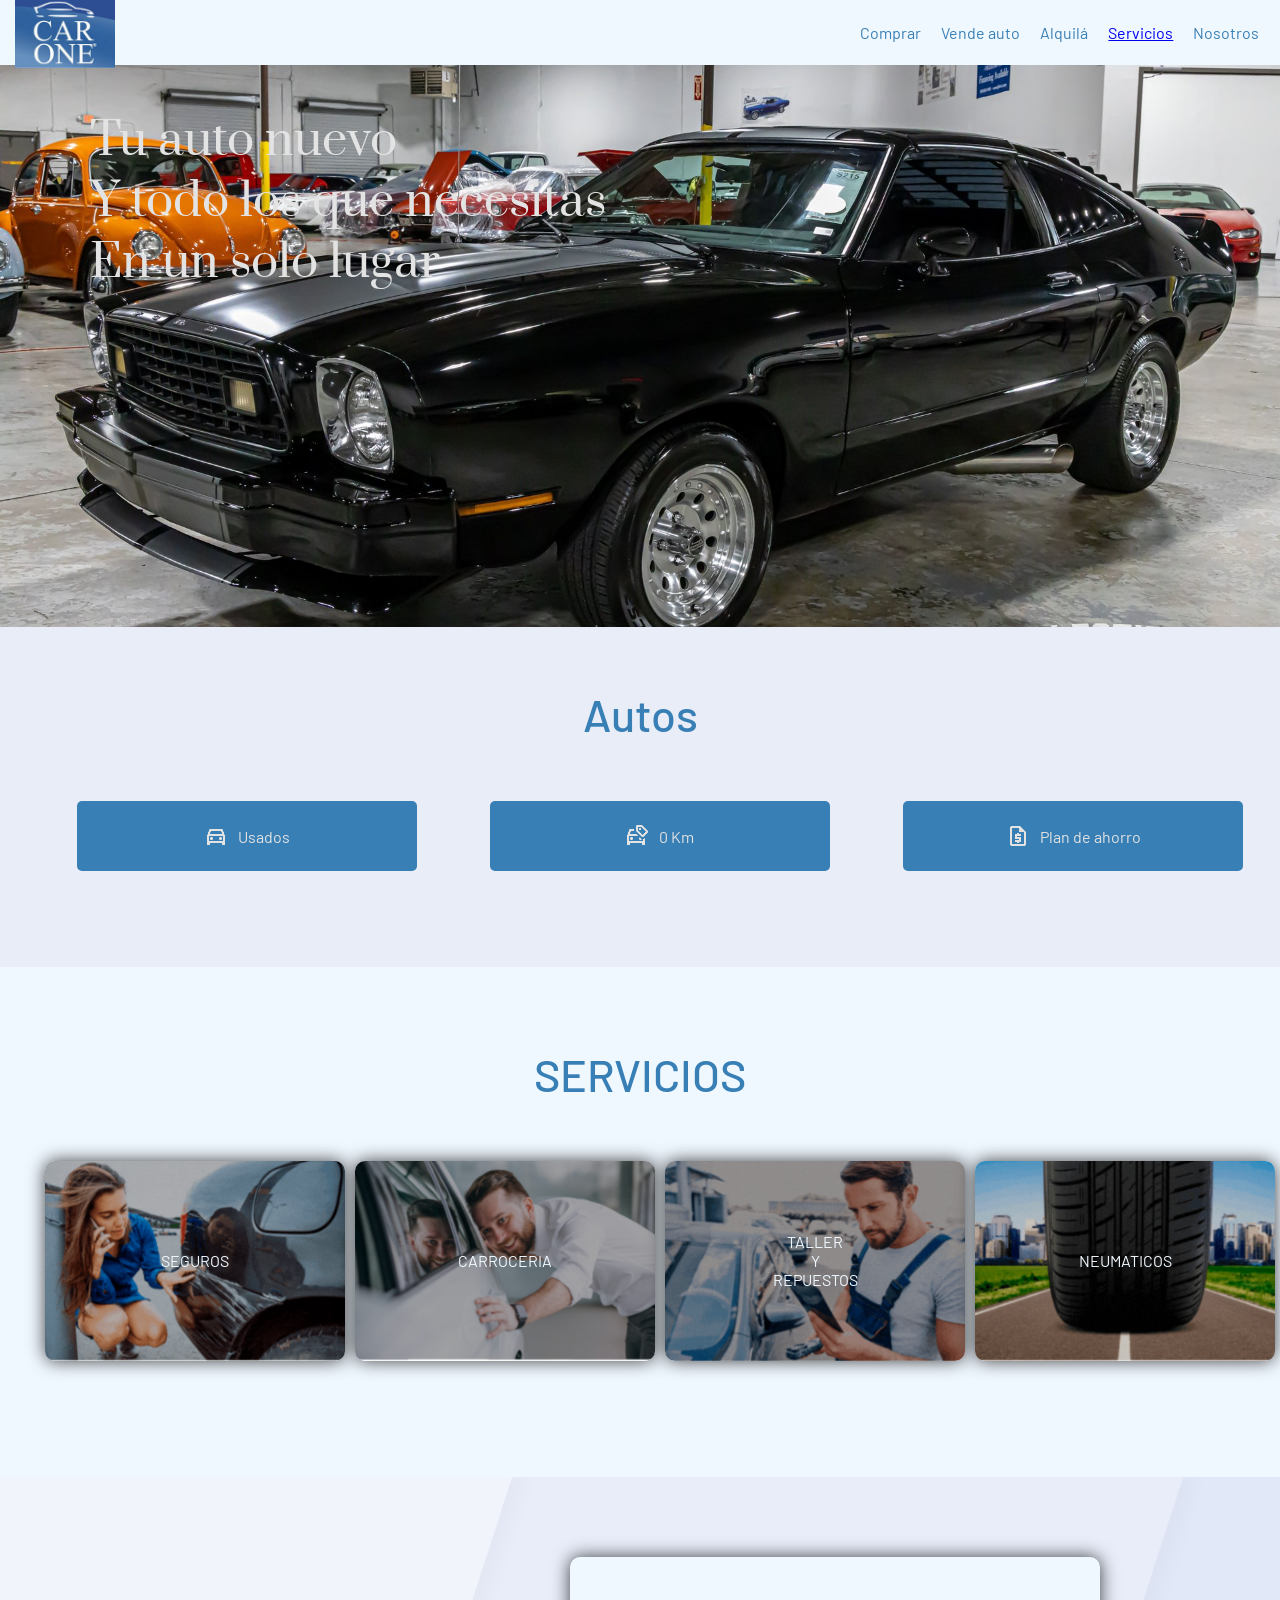
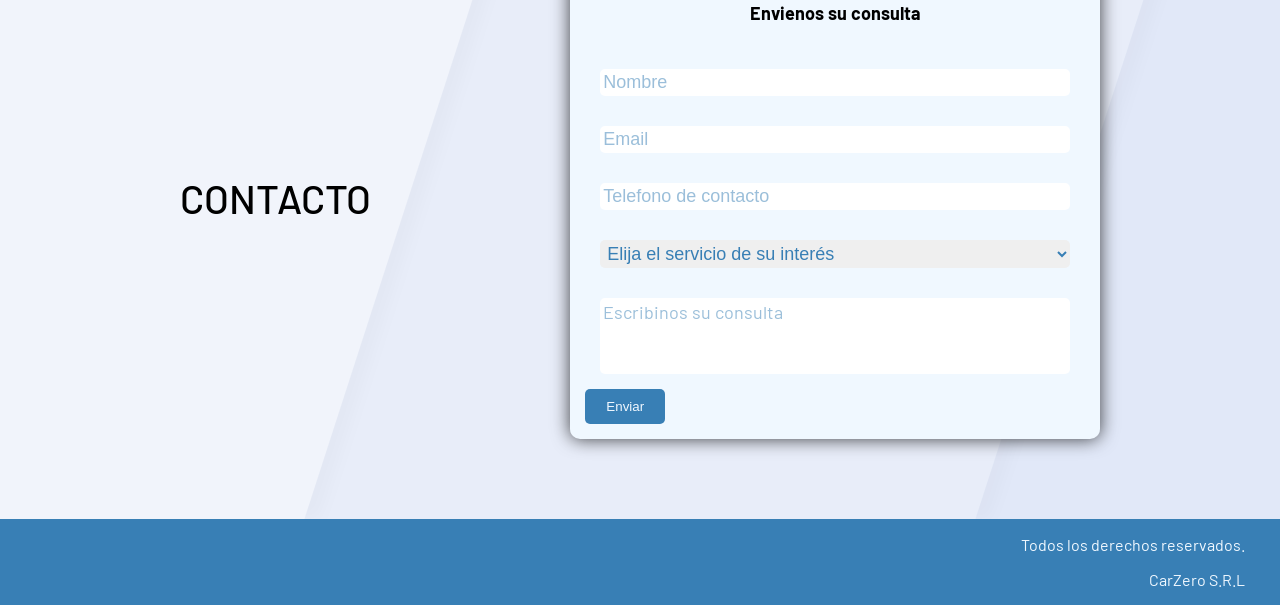
==== index.html @ 2759a767 "commit base" ====
<!DOCTYPE html>
<html lang="es">
<head>
    <meta charset="UTF-8">
    <meta name="viewport" content="width=device-width, initial-scale=1.0">
    <title>Car zero</title>
    <link rel="icon" href="../iamgens-clase-pag-web/icono-auto-pag.png">
    <link rel="preconnect" href="https://fonts.googleapis.com">
    <link rel="preconnect" href="https://fonts.gstatic.com" crossorigin>
    <link href="https://fonts.googleapis.com/css2?family=Barlow:ital,wght@0,100;0,200;0,300;0,400;0,500;0,600;0,700;0,800;0,900;1,100;1,200;1,300;1,400;1,500;1,600;1,700;1,800;1,900&family=Prata&family=Tangerine:wght@400;700&display=swap" rel="stylesheet">
  
    <link rel="stylesheet" href="style-car.css">
</head>
<body>
    <header>
        <!--las iamgenes se llaman-->
        <!--alt es una deescripcion cuando no se carga la pagina y para accesibilidad para perosnas con discapidad visual-->
        <img src="../iamgens-clase-pag-web/logo-car-header.jpg" alt="logo-empresa">
        <nav>
            <ul class="navigation-menu">
                <li>Comprar</li>
                <li>Vende auto</li>
                <li>Alquilá</li>
                <li><a href="#servicios">Servicios</a></li> <!--referencia al id de servicios para escroll de la pagina-->
                <li>Nosotros</li>
            </ul>
        </nav>
            <img src="../iamgens-clase-pag-web/menu-icon.png" alt="menu" class="menu-button">
    </header>
    <main>
        <!--div divisor no tiene uso especifico-->
        <!--uso de distitnos div para engolbarlo a todo lo de adentro para un fondo-->

        <div class="car-banner">
            <div class="landing-page-title">
                <h1 class="font-family-prata">Tu auto nuevo<br>
                    Y todo los que necesitas <br>
                    En un solo lugar
                </h1>
            </div>
        </div>
    
        <section class="cars">
            <h4>Autos</h4>
                <ul class="car-options-nav">
                    <li>
                        <img src="../iamgens-clase-pag-web/user-car.png" alt="used-cars">
                        Usados
                    </li>
                    <li>
                        <img src="../iamgens-clase-pag-web/car-new.png" alt="new car">
                        0 Km
                    </li>
                    <li>
                        <img src="../iamgens-clase-pag-web/plan-ahorro.png" alt="plan de ahorro">
                        Plan de ahorro
                    </li>
                </ul>  
        </section>

        <section class="services" id="servicios">
            <h4>SERVICIOS</h4>
            <ul>
                <li id="seguros">
                    <p>SEGUROS</p>
                </li>
                <li id="carroceria">
                    <p>CARROCERIA</p>
                </li>
                <li id="taller">
                    <p>TALLER <br>Y <br>REPUESTOS</p>
                </li>
                <li id="neumaticos">
                    <p>NEUMATICOS</p>
                </li>
            </ul>
        </section>
        <div class="flex-row cwnwe-flex-row" id="contact-div">
            <h4>CONTACTO</h4>
            <form action="your_url" method="post" id="contact-form" class="flex-column">
                <h5>Envienos su consulta</h5>
                <input type="text" placeholder="Nombre">
                <input type="email" placeholder="Email" required>
                <input type="tel"placeholder="Telefono de contacto">
                <select name="servicio" id="servicio" required>
                    <option value="" disabled selected hidden class="select-placeholder">Elija el servicio de su interés</option>
                    <option value="autos0km"> Autos 0km</option>
                    <option value="usados"> usados</option>
                    <option value="planAhorro">plan de ahorro</option>
                    <option value="servicioCarroceria"> servicio de carrocería</option>
                    <option value="tallerRespuestos"> taller y respuestos</option>
                    <option value="seguros">seguros</option>
                    <option value="neumaticos">neumáticos</option>
                </select>
                <textarea name="message" id="message" placeholder="Escribinos su consulta" class="font-family-barlow-blue"></textarea>
                <button type="submit" class="btn">Enviar</button>
            </form>
        </div>         
    </main>
    <footer>
        <p>Todos los derechos reservados.</p>
        <p>CarZero S.R.L</p>
    </footer>
</body>
<!--seguir 2:14:00-->
</html>
---- style-car.css ----
.font-family-prata{
    font-family: "Prata", serif;
    font-weight: 400;
    font-size: 45px;
    font-style: normal;
}
.font-family-barlow{
    font-family: 'Barlow', sans-serif;
}
.font-family-barlow-blue{
    font-family: 'Barlow', sans-serif;
    color: rgb(56, 127, 181);
}

body,html{
    display: flex;
    margin: 0px;
    padding: 0px;
    flex-direction: column;
    background-color: aliceblue;
    width: 100vw;
    overflow-x: hidden;
    font-family: 'Barlow',sans-serif;
    
}
/*
poscion fixed es sobre el eje z*/
/*
el atributo display puede ser inline no se puede aplicar el ancho, block (se le puede aplicar stylos padding, ancho,largo,alto), inline-block (tiene porpeidades de ambos), flex
display flex aplica propiedades del ancho de la pantalla va hacer flexible dependiendo el ancho
width 100vw es un procentaje que hace referencia al tamñao de la pantalla, no referenciasmos al padre
esto se puede hacer porque le indicamos que sea flex

flex direcction tenemos filas y columnas 

*/
/*
html tiene estructura de arbol eso nos permite tambien llamar husando esa estructura
por ejempo si dentro del header tenemos una img seria header img
*/
/*
border son los bordes que puede tener nuestra etiquetas
existe border que lo hace para todo alto,najo,costados 
existen de manera especifica
border-bottom para la parte de abajo de la etiqueta
---
dentro de la pagina podemos tener posiciones relativos y absolutos y fijos
si no se especifican son auto
los relativos relacion de su contenedor
los absolutos en relacion a todo la pagina ponele 
fixed lo deja fijo
---
margin y paddin
margin es externo de nuestro header a¿hacia afuera
e l padding es de des donde termina hacia adentro
se puede llamar por paddign general en todos lados aplica lo mismo
por particular pading left 
paddign teneindo en cuenata todos las direccion: arriba, abjo, izq,derecha
----
justify content
necesito separar la lista y el logo
sirve para alineal los elementos 
porque tenemos flex
jc tiene felx end todo al final, space between pone un espacio entre el medio y los elemenos quedan en las puntas
space around espacio al rededor de los elentos
de forma orizontal

aling itemes los aline al centro mismo nivel

*/
header{
background-color: aliceblue;
position: fixed;
display: flex;
width: 98%;
height: 35px;
flex-direction: row;
border-bottom: 1 px solid rgb(56,127,181) ;
padding: 15px;
justify-content: space-between;
align-items: center;
}

header img{
    width: 100px;
    height: auto;
}
/*list style none le saca el stilo de la lista le saco los bulles*/
nav, nav ul{
    display: flex;
    flex-direction: row;
    list-style: none;
    color: rgb(56,127,181);
}

/*

*/
.navigation-menu{
    display: flex;
    flex-direction: row;
}

/*esto no me lo muestra en la pagina por none cuando achiquemos con query media se cambiaria*/
.menu-button{
    display: none;
}

.navigation-menu li{
    margin: 5px 10px 5px 10px
}

.navigation-menu li:hover, .navigation-menu li a:hover{
    color: rgba(56,127,181,0.573)
}



/*
las imagenes se pueden poenr en el html llamndao o ponerlo como fondo de un elemnto desde css
la facilidad de usarlo como fondo se puede poner cosas sobre ella
con no reapt pedimos que no repeta la imagen para cubrir el contendor
cover: para que cubria todo el contendor
100 vw de la pantalla 
80vh con referencia al alto de la pantalla 80 porciento de la pantalla
con los paddign posicionamos la imagen la letra

*/
.car-banner{
    background-image: url('../iamgens-clase-pag-web/1978-ford-mustang-restomod.jpg');
    background-repeat: no-repeat;
    background-size: cover;
    background-position: 0px -150px;
    width: 100vw;
    height: 80 vh;
    padding-bottom: 30%;
    color:aliceblue;
    background-color: rgb(233,237,248);
}

.landing-page-title{
    position:relative ;
    top: 80px;
    left: 7%;
    color: #e3e3e3;
}

.cars{
    width: 100vw;
    padding-bottom: 80px;
    background-color: rgb(233,237,248);
}
/*
de esta manera a la clase cars le dijo a todos los h4 que tenga 
le ponga lo mismos stilos y que tambien lo haga con services h4
compartiendo el mismo stylo
*/
.cars h4,.services h4 {
    width: 100%;
    text-align: center;
    font-size: 45px;
    font-weight: 500;
    color: rgb(56,127,181);
    margin-top: 0px;
    padding-top: 60px;
}

.car-options-nav{
    display: flex;
    flex-direction: row;
    justify-content: space-around;
    align-items: center;
    list-style: none;
}

.car-options-nav li{
    display: flex;
    flex-direction: row;
    justify-content: center;
    align-items: center;
    background-color: rgb(56,127,181);
    min-width: 25%;
    padding: 15px;
    color: #e3e3e3;
    border-radius: 5px;
    height: 40px;
    
}

/*se aplican cuando pasamos el mouse por encima*/
.car-options-nav li:hover{
    background-color:  rgba(56,127,181,0.573);
    cursor: pointer;
}

.car-options-nav li img{
    margin-right: 10px;
}

.services{
    width: 100 vw;
    padding-bottom: 50px;
    padding-top: 20px;
}

.services ul{
    list-style: none;
    display: flex;
    flex-direction: row;
    justify-content: space-around;
    align-items: center;
}

.services ul li{
    border-radius: 10px;
    box-shadow: 0px 0px 18px 0px rgba(0,0,0,0.75);
}

.services ul li:hover{
    cursor: pointer;
}

#seguros,#carroceria,#taller,#neumaticos{
    background-size: cover;
    background-position: center;
    background-repeat: no-repeat;
    height: 200px;
    width: 300px;
}
#seguros{
    background-image: url('../iamgens-clase-pag-web/seguros.png');
}

#carroceria{
    background-image: url('../iamgens-clase-pag-web/carroceria.png');
}

#taller{
    background-image: url('../iamgens-clase-pag-web/taller.png');
}

#neumaticos{
    background-image: url('../iamgens-clase-pag-web/neumaticos.png');
}

#seguros p,#carroceria p,#taller p,#neumaticos p{
    height: 100%;
    text-align: center;
    display: flex;
    flex-direction: column;
    justify-content: center;
    margin: 0px;
    color: aliceblue;
}
.flex-row{ /* la idea es poder generalizar clases, no tener que hacer una clase para cada elemento */ 
    display: flex;
    flex-direction: row;
}

.flex-column{
    display: flex;
    flex-direction: column;
}

#contact-div{
    justify-content: space-around;
    align-items: center;
    margin-top: 50px;
    background-image: url('../iamgens-clase-pag-web/contact-background.svg');
    background-size: cover;
    /* height: 400px; */
    padding: 80px;
}
#contact-div h4{
    font-size: 40px;
    font-weight: 500;
}
#contact-form{
    border-radius: 10px;
    padding: 15px;
    width: 500px;
    background-color: aliceblue;
    box-shadow: 0px 0px 18px 0px rgba(0,0,0,0.75);

    
}
#contact-form input, #contact-form select, #contact-form textarea{
    margin:15px;
    border: 0px;
    font-size: 18px;
    padding: 3px;
    border-radius: 5px;
    color: rgb(56, 127, 181);
}
#contact-form textarea{
    resize: none;
    height: 70px;
}

input::placeholder, textarea::placeholder{
    color: rgb(56, 127, 181);
    opacity: 0.5;
}
option:first-child{
    color: rgba(56, 127, 181, 0.5);
}

#contact-form h5{
    text-align: center;
    font-size: 18px;
}

.btn{
    background-color: #387fb5;
    border: 0px;
    border-radius: 5px;
    padding: 10px;
    color:aliceblue;
    width: 80px;
}

footer{
    width: 100%;
    background-color: rgb(56, 127, 181);
    color: aliceblue;
    text-align: right;
}

footer p{
    margin-right: 35px;;
}

/*
cuando la pantalla tenga un tamaño penor a tanto pixeles
aplicame los siguientes stylos
de esta manera va aplicar todos los stylos de los primeros 
pero aquellos que tengan que cambiar utilizan estos nuevos

ademas como todo lo que definimos como fila podemos trasnformalo a columna
se le puede aplicar a la listas
a los services
contacto


*/
@media (max-width: 768px) {
    .car-options-nav{
        flex-direction: column;
    }
    .car-options-nav li{
        align-items: center;
        justify-content: center;
        width: 80%;
        padding: 15px;
        color: #e3e3e3;
        margin-bottom: 20px;
    }

    .car-banner{
        background-image: url('../iamgens-clase-pag-web/auto-menu.jpg');
        background-repeat: no-repeat;
        background-size: cover;
        width: 100vw;
        margin-top: 50px;
        padding: 0px;
        color: aliceblue;
    }

    header nav{
        display: none;
    }

    .menu-button{
        display: block;
        width:35px;
        padding: 10px;
     }
     .services ul{
        flex-direction: column;
     }

     .services ul li{
        margin-bottom: 30px;
     }

     .cars h4{
        padding-top: 35px;
     }

     #contact-div{
        flex-direction: column;
        padding-top: 0px;
     }

     #contact-form{
        width: 70vw;
     }
    
}
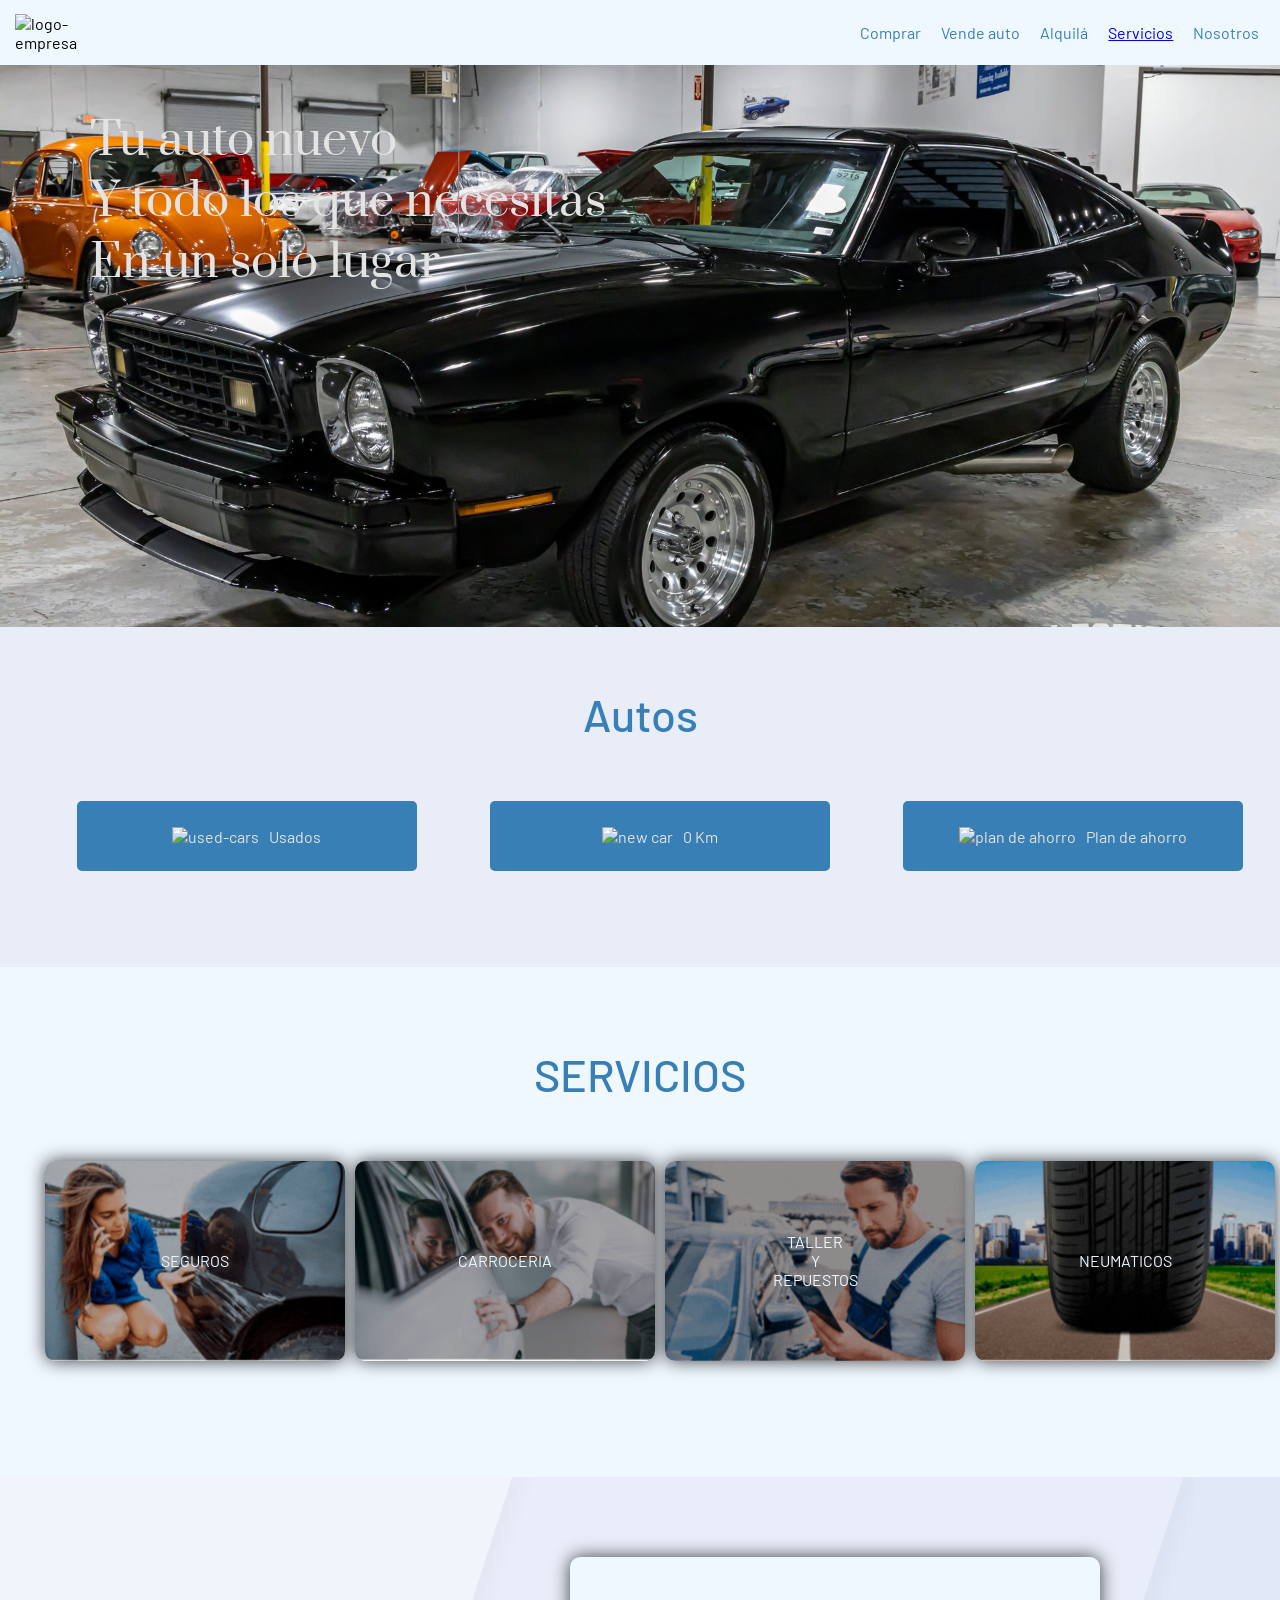
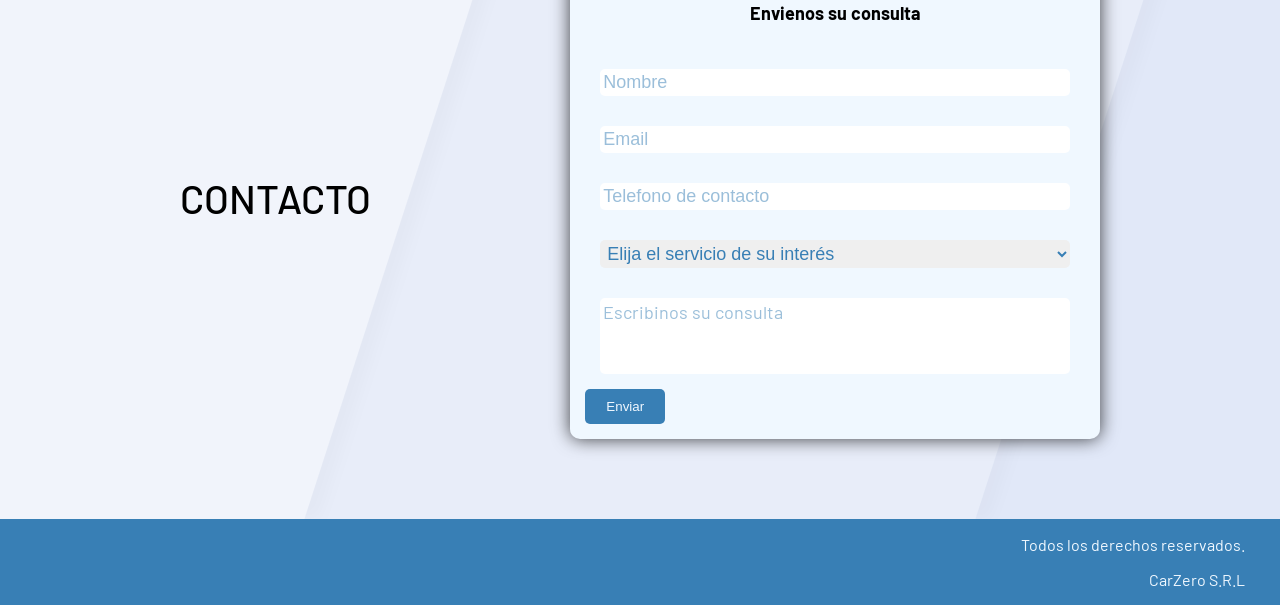
==== commit 8951aa20: "fix:imagenes" ====
--- a/index.html
+++ b/index.html
@@ -15,7 +15,7 @@
     <header>
         <!--las iamgenes se llaman-->
         <!--alt es una deescripcion cuando no se carga la pagina y para accesibilidad para perosnas con discapidad visual-->
-        <img src="../iamgens-clase-pag-web/logo-car-header.jpg" alt="logo-empresa">
+        <img src="../claseHtmlCssDss/iamgens-clase-pag-web/logo-car-header.jpg" alt="logo-empresa">
         <nav>
             <ul class="navigation-menu">
                 <li>Comprar</li>
@@ -25,7 +25,7 @@
                 <li>Nosotros</li>
             </ul>
         </nav>
-            <img src="../iamgens-clase-pag-web/menu-icon.png" alt="menu" class="menu-button">
+            <img src="../claseHtmlCssDss/iamgens-clase-pag-web/menu-icon.png" alt="menu" class="menu-button">
     </header>
     <main>
         <!--div divisor no tiene uso especifico-->
@@ -44,15 +44,15 @@
             <h4>Autos</h4>
                 <ul class="car-options-nav">
                     <li>
-                        <img src="../iamgens-clase-pag-web/user-car.png" alt="used-cars">
+                        <img src="../claseHtmlCssDss/iamgens-clase-pag-web/user-car.png" alt="used-cars">
                         Usados
                     </li>
                     <li>
-                        <img src="../iamgens-clase-pag-web/car-new.png" alt="new car">
+                        <img src="../claseHtmlCssDss/iamgens-clase-pag-web/car-new.png" alt="new car">
                         0 Km
                     </li>
                     <li>
-                        <img src="../iamgens-clase-pag-web/plan-ahorro.png" alt="plan de ahorro">
+                        <img src="../claseHtmlCssDss/iamgens-clase-pag-web/plan-ahorro.png" alt="plan de ahorro">
                         Plan de ahorro
                     </li>
                 </ul>  
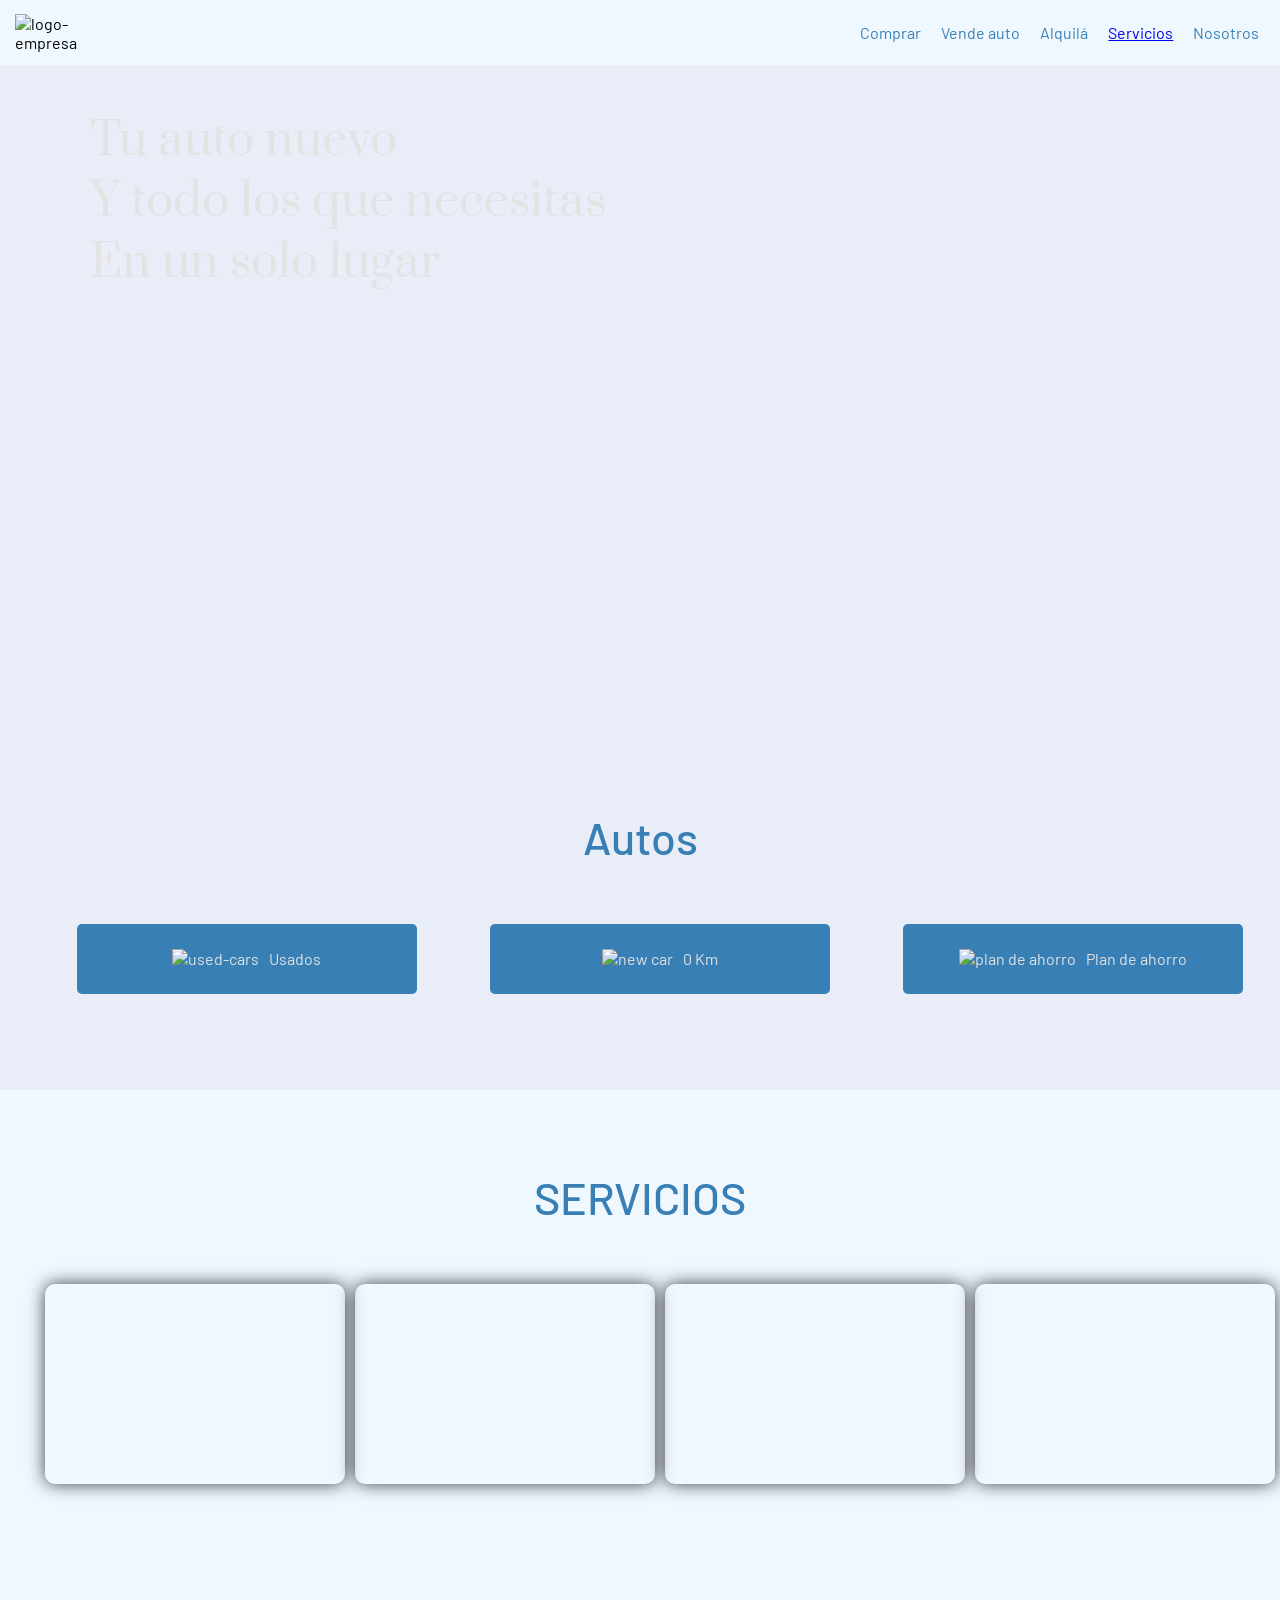
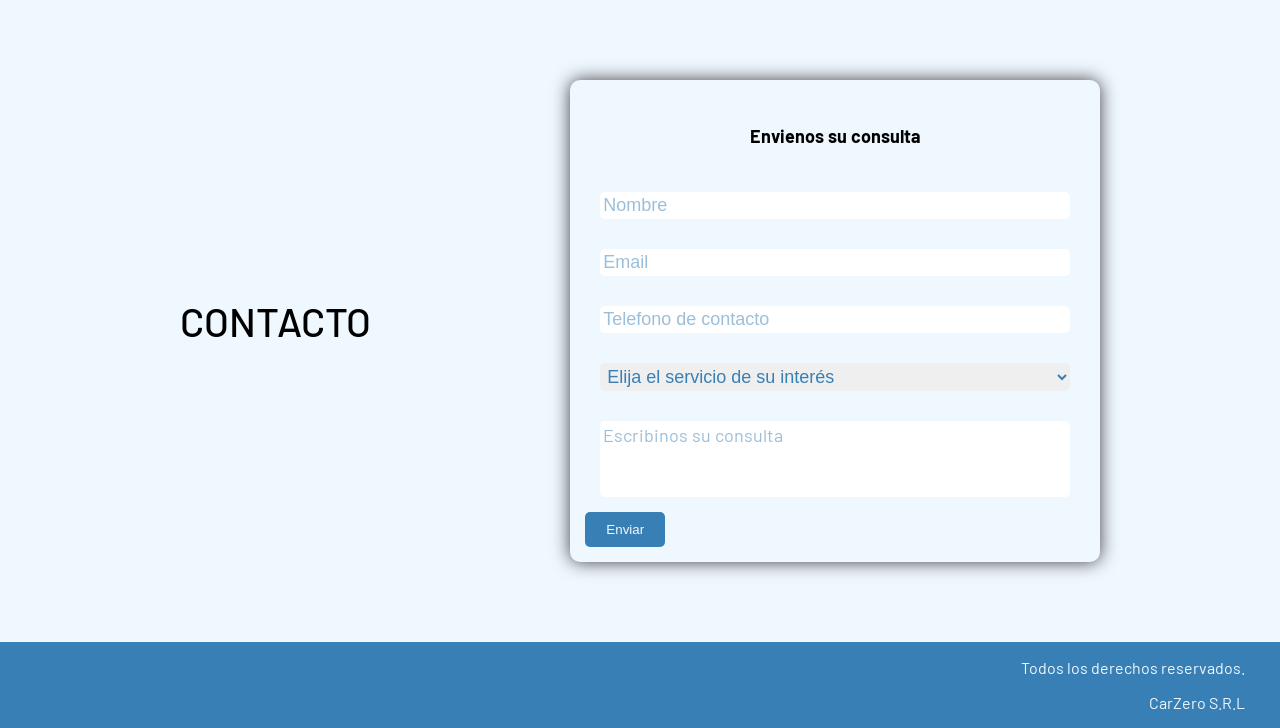
==== commit 06c08ba1: "fix:responsive" ====
--- a/index.html
+++ b/index.html
@@ -4,7 +4,7 @@
     <meta charset="UTF-8">
     <meta name="viewport" content="width=device-width, initial-scale=1.0">
     <title>Car zero</title>
-    <link rel="icon" href="../iamgens-clase-pag-web/icono-auto-pag.png">
+    <link rel="icon" href="../claseHtmlCssDss/iamgens-clase-pag-web/icono-auto-pag.png">
     <link rel="preconnect" href="https://fonts.googleapis.com">
     <link rel="preconnect" href="https://fonts.gstatic.com" crossorigin>
     <link href="https://fonts.googleapis.com/css2?family=Barlow:ital,wght@0,100;0,200;0,300;0,400;0,500;0,600;0,700;0,800;0,900;1,100;1,200;1,300;1,400;1,500;1,600;1,700;1,800;1,900&family=Prata&family=Tangerine:wght@400;700&display=swap" rel="stylesheet">
--- a/style-car.css
+++ b/style-car.css
@@ -127,13 +127,14 @@
 
 */
 .car-banner{
-    background-image: url('../iamgens-clase-pag-web/1978-ford-mustang-restomod.jpg');
+    background-image: url('../claseHtmlCssDss/iamgens-clase-pag-web/1978-ford-mustang-restomod.jpg');
     background-repeat: no-repeat;
     background-size: cover;
-    background-position: 0px -150px;
+    /*background-position: 0px -150px;*/
+    background-position: center;
     width: 100vw;
-    height: 80 vh;
-    padding-bottom: 30%;
+    min-height: 80vh;
+    /*padding-top: 50px;*/
     color:aliceblue;
     background-color: rgb(233,237,248);
 }
@@ -228,19 +229,19 @@
     width: 300px;
 }
 #seguros{
-    background-image: url('../iamgens-clase-pag-web/seguros.png');
+    background-image: url('../claseHtmlCssDss/iamgens-clase-pag-web//seguros.png');
 }
 
 #carroceria{
-    background-image: url('../iamgens-clase-pag-web/carroceria.png');
+    background-image: url('../claseHtmlCssDss/iamgens-clase-pag-web//carroceria.png');
 }
 
 #taller{
-    background-image: url('../iamgens-clase-pag-web/taller.png');
+    background-image: url('../claseHtmlCssDss/iamgens-clase-pag-web//taller.png');
 }
 
 #neumaticos{
-    background-image: url('../iamgens-clase-pag-web/neumaticos.png');
+    background-image: url('../claseHtmlCssDss/iamgens-clase-pag-web//neumaticos.png');
 }
 
 #seguros p,#carroceria p,#taller p,#neumaticos p{
@@ -266,7 +267,7 @@
     justify-content: space-around;
     align-items: center;
     margin-top: 50px;
-    background-image: url('../iamgens-clase-pag-web/contact-background.svg');
+    background-image: url('../claseHtmlCssDss/iamgens-clase-pag-web//contact-background.svg');
     background-size: cover;
     /* height: 400px; */
     padding: 80px;
@@ -356,13 +357,26 @@
         margin-bottom: 20px;
     }
 
+    .landing-page-title h1 {
+    margin: 0;
+    /* Al usar clamp(), el navegador calcula el tamaño automáticamente. 
+       No necesitas cambiar el font-size en la Media Query */
+    font-size: clamp(28px, 6vw, 50px); 
+    line-height: 1.2;
+
+    /* LAS PROPIEDADES DE RESCATE: para evitar que se desbrde el h1*/
+    word-wrap: break-word;       /* Fuerza a las palabras largas a cortarse si no entran */
+    overflow-wrap: break-word;
+    }
+
     .car-banner{
-        background-image: url('../iamgens-clase-pag-web/auto-menu.jpg');
+        background-image: url('../claseHtmlCssDss/iamgens-clase-pag-web/auto-menu.jpg');
         background-repeat: no-repeat;
         background-size: cover;
-        width: 100vw;
-        margin-top: 50px;
+        width:100vw;
+        margin-top:50px;
         padding: 0px;
+        min-height: 50vw;
         color: aliceblue;
     }
 
